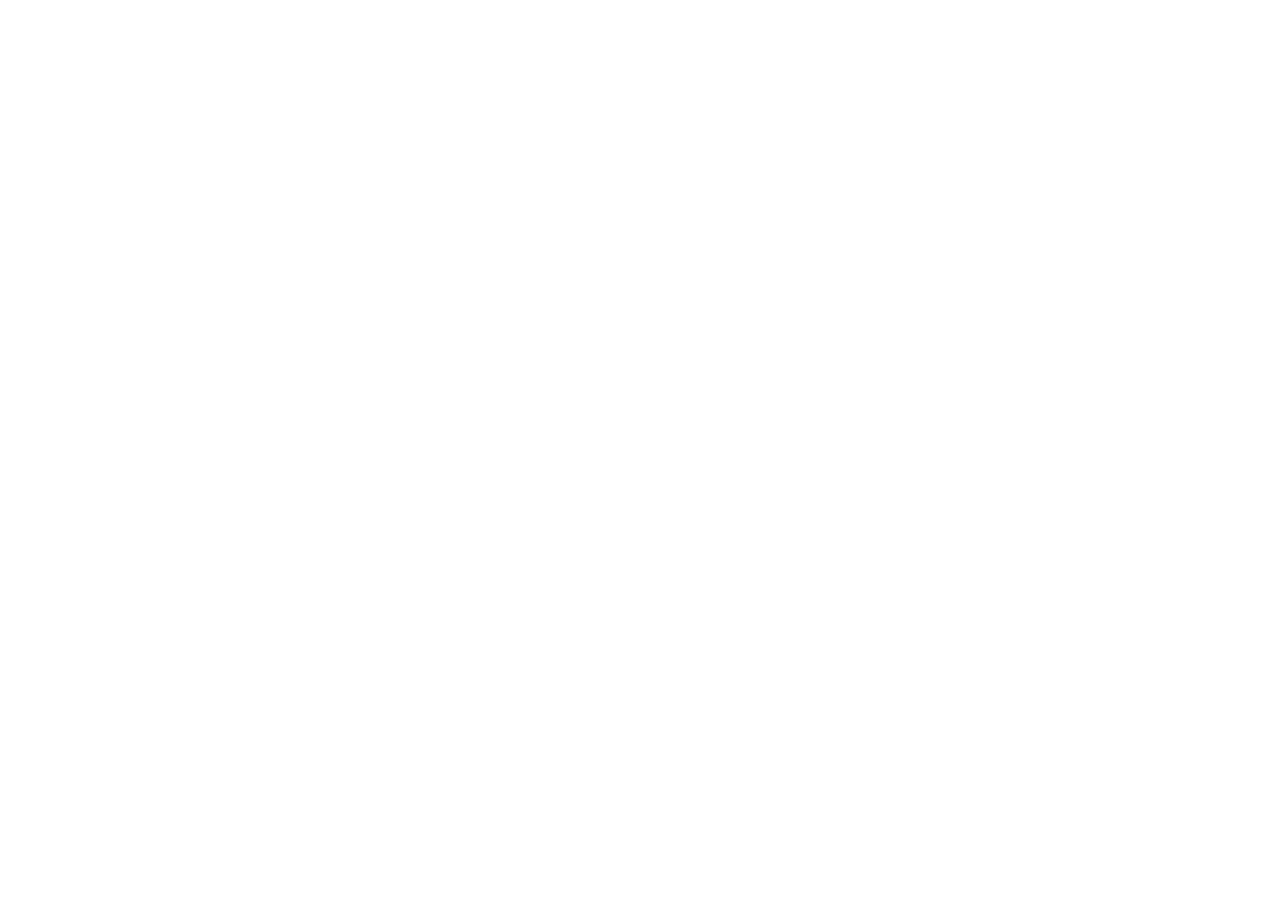
==== Calendar/index.html @ 064179ca "initial commit" ====
<!DOCTYPE html>
<html lang="en">
  <head>
    <meta charset="UTF-8" />
    <meta http-equiv="X-UA-Compatible" content="IE=edge" />
    <meta name="viewport" content="width=device-width, initial-scale=1.0" />
    <title>Document</title>
    <link rel="stylesheet" href="styles.css" />
  </head>
  <body>
    <script src="script.js"></script>
  </body>
</html>
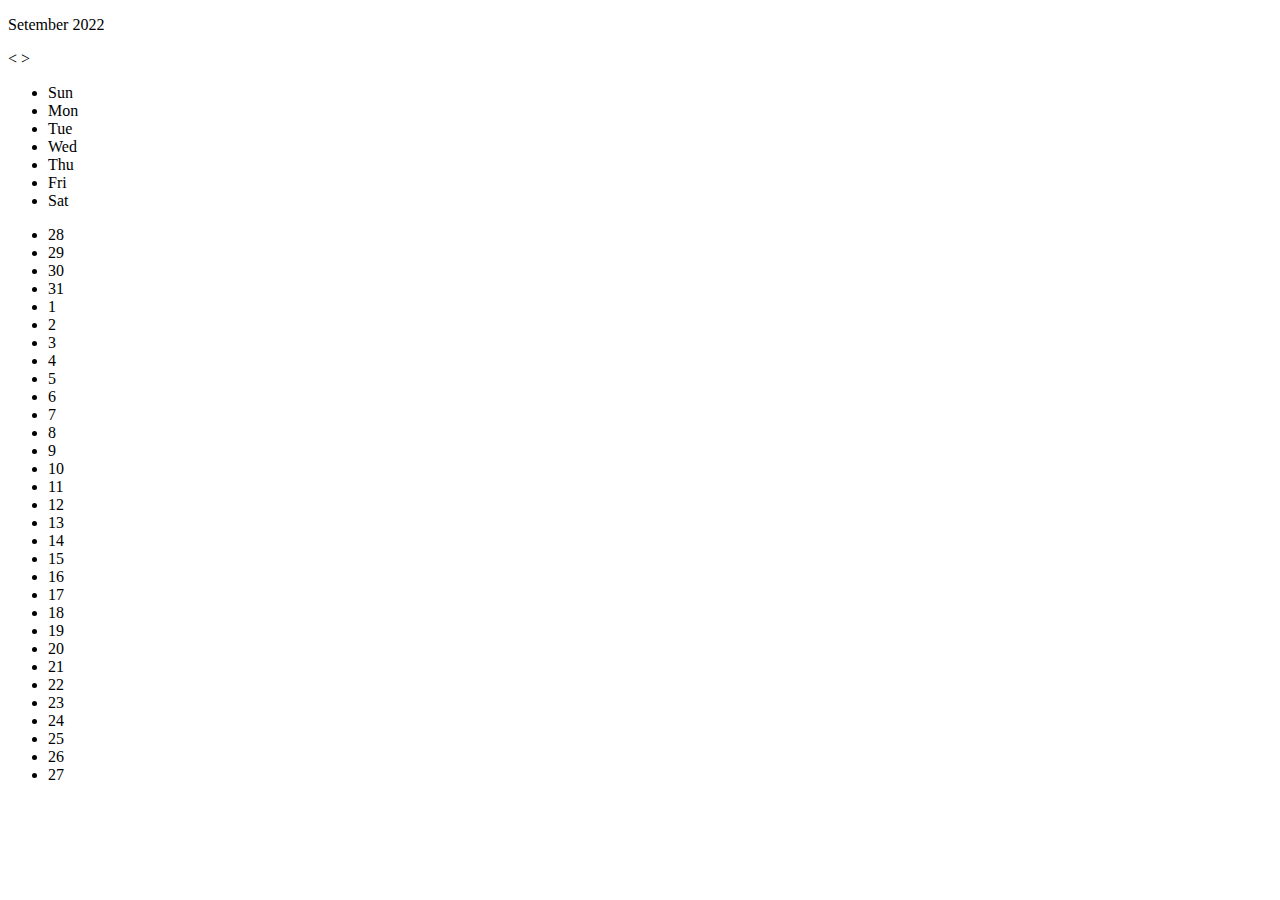
==== commit 3523e145: "Feat: 추가 - Calendar Html Layout" ====
--- a/Calendar/index.html
+++ b/Calendar/index.html
@@ -4,10 +4,63 @@
     <meta charset="UTF-8" />
     <meta http-equiv="X-UA-Compatible" content="IE=edge" />
     <meta name="viewport" content="width=device-width, initial-scale=1.0" />
-    <title>Document</title>
+    <title>Calendar</title>
     <link rel="stylesheet" href="styles.css" />
   </head>
   <body>
+    <div class="wrapper">
+      <header>
+        <p class="current-date">Setember 2022</p>
+        <div class="icons">
+          <span class="material-symbols-rounded">&lt;</span>
+          <span class="material-symbols-rounded">&gt;</span>
+        </div>
+      </header>
+      <div class="calendar">
+        <ul class="weeks">
+          <li>Sun</li>
+          <li>Mon</li>
+          <li>Tue</li>
+          <li>Wed</li>
+          <li>Thu</li>
+          <li>Fri</li>
+          <li>Sat</li>
+        </ul>
+        <ul class="days">
+          <li>28</li>
+          <li>29</li>
+          <li>30</li>
+          <li>31</li>
+          <li>1</li>
+          <li>2</li>
+          <li>3</li>
+          <li>4</li>
+          <li>5</li>
+          <li>6</li>
+          <li>7</li>
+          <li>8</li>
+          <li>9</li>
+          <li>10</li>
+          <li>11</li>
+          <li>12</li>
+          <li>13</li>
+          <li>14</li>
+          <li>15</li>
+          <li>16</li>
+          <li>17</li>
+          <li>18</li>
+          <li>19</li>
+          <li>20</li>
+          <li>21</li>
+          <li>22</li>
+          <li>23</li>
+          <li>24</li>
+          <li>25</li>
+          <li>26</li>
+          <li>27</li>
+        </ul>
+      </div>
+    </div>
     <script src="script.js"></script>
   </body>
 </html>
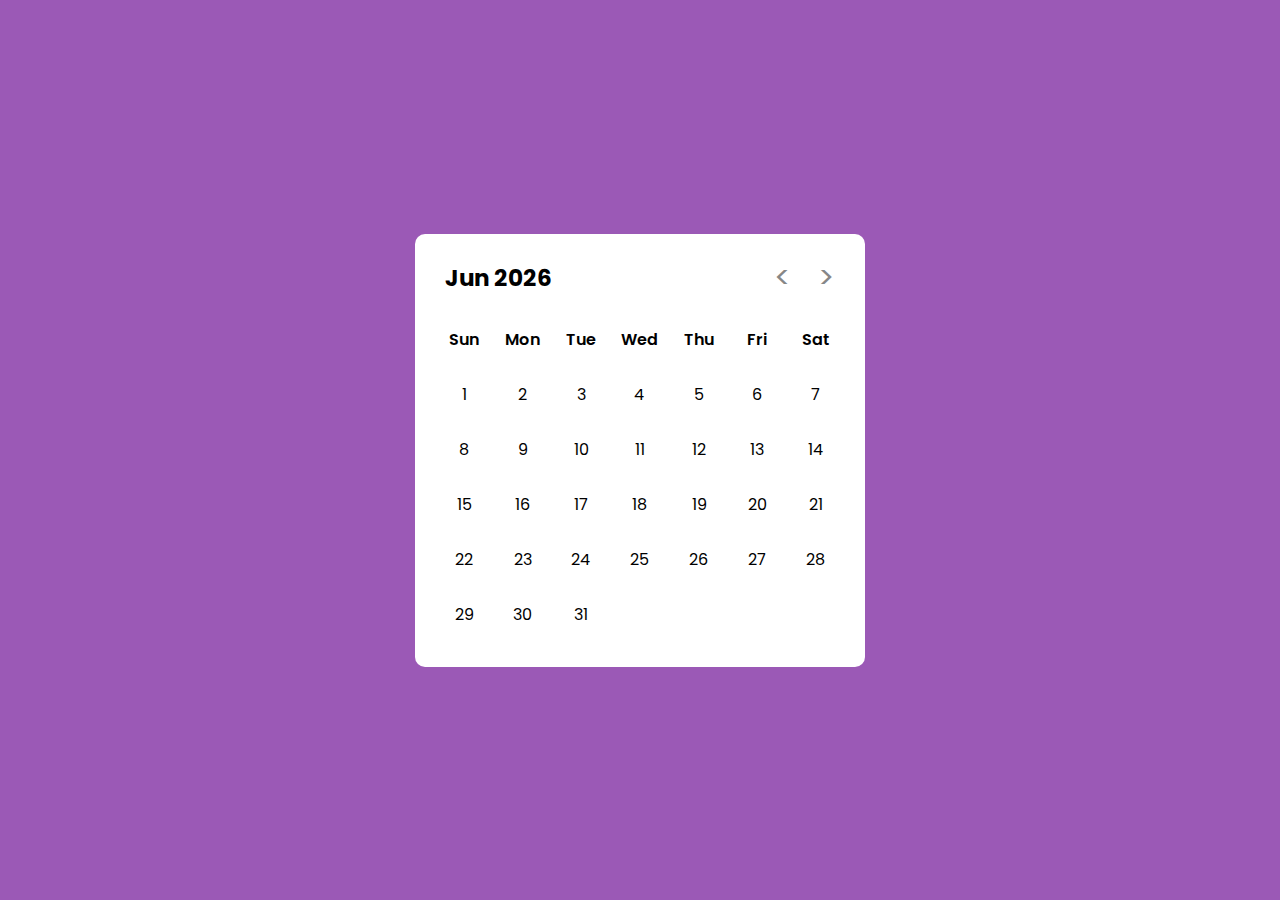
==== commit 8e340b92: "Comment: 추가 - 기존 Layout 예시 코드 주석 처리" ====
--- a/Calendar/index.html
+++ b/Calendar/index.html
@@ -10,7 +10,7 @@
   <body>
     <div class="wrapper">
       <header>
-        <p class="current-date">Setember 2022</p>
+        <p class="current-date"></p>
         <div class="icons">
           <span class="material-symbols-rounded">&lt;</span>
           <span class="material-symbols-rounded">&gt;</span>
@@ -27,10 +27,10 @@
           <li>Sat</li>
         </ul>
         <ul class="days">
-          <li>28</li>
-          <li>29</li>
-          <li>30</li>
-          <li>31</li>
+          <!-- <li class="inactive">28</li>
+          <li class="inactive">29</li>
+          <li class="inactive">30</li>
+          <li class="inactive">31</li>
           <li>1</li>
           <li>2</li>
           <li>3</li>
@@ -52,12 +52,16 @@
           <li>19</li>
           <li>20</li>
           <li>21</li>
-          <li>22</li>
+          <li class="active">22</li>
           <li>23</li>
           <li>24</li>
           <li>25</li>
           <li>26</li>
           <li>27</li>
+          <li>28</li>
+          <li>29</li>
+          <li>30</li>
+          <li class="inactive">1</li> -->
         </ul>
       </div>
     </div>
--- a/Calendar/styles.css
+++ b/Calendar/styles.css
@@ -0,0 +1,113 @@
+@import url('https://fonts.googleapis.com/css2?family=Poppins&display=swap');
+
+* {
+  margin: 0;
+  padding: 0;
+  box-sizing: border-box;
+  font-family: 'Poppins', sans-serif;
+}
+
+body {
+  display: flex;
+  align-items: center;
+  justify-content: center;
+  min-height: 100vh;
+  background: #9b59b6;
+}
+
+.wrapper {
+  background: white;
+  width: 450px;
+  border-radius: 10px;
+}
+
+.wrapper header {
+  display: flex;
+  justify-content: space-between;
+  align-items: center;
+  padding: 25px 30px 10px;
+}
+
+header .current-date {
+  font-size: 1.45rem;
+  font-weight: 700;
+}
+
+header .icons span {
+  display: inline-block;
+  height: 38px;
+  width: 38px;
+  margin: 0 1px;
+  color: #878787;
+  font-size: 1.9rem;
+  cursor: pointer;
+  text-align: center;
+  line-height: 38px;
+  border-radius: 50%;
+}
+
+header .icons span:hover {
+  background: #f2f2f2;
+}
+
+header .icons span:last-child {
+  margin-right: -10px;
+}
+
+.calendar {
+  padding: 20px;
+}
+
+.calendar .weeks li {
+  font-weight: 600;
+}
+
+.calendar .days {
+  margin-bottom: 20px;
+}
+
+.calendar .days li {
+  cursor: pointer;
+  margin-top: 30px;
+  z-index: 1;
+}
+
+.calendar ul {
+  display: flex;
+  list-style: none;
+  flex-wrap: wrap;
+  text-align: center;
+}
+
+.calendar ul li {
+  position: relative;
+  width: calc(100% / 7);
+}
+
+.days li.inactive {
+  color: #aaa;
+}
+.days li.active {
+  color: #fff;
+}
+
+.days li.active::before {
+  background-color: #9b59b6;
+}
+
+.calendar .days li::before {
+  position: absolute;
+  content: '';
+  z-index: -1;
+  height: 40px;
+  width: 40px;
+  top: 50%;
+  left: 50%;
+  border-radius: 50%;
+  transform: translate(-50%, -50%);
+}
+/* 바로 위 positon:absolute 만 있을 때는 html 기준이므로 저 배경색을 가진 박스가 하나만 보인다. but 바로 위 li 전체에 relative를 달면 전체 li에 이 박스가 보인다. */
+
+.days li:hover::before {
+  background-color: #f2f2f2;
+}
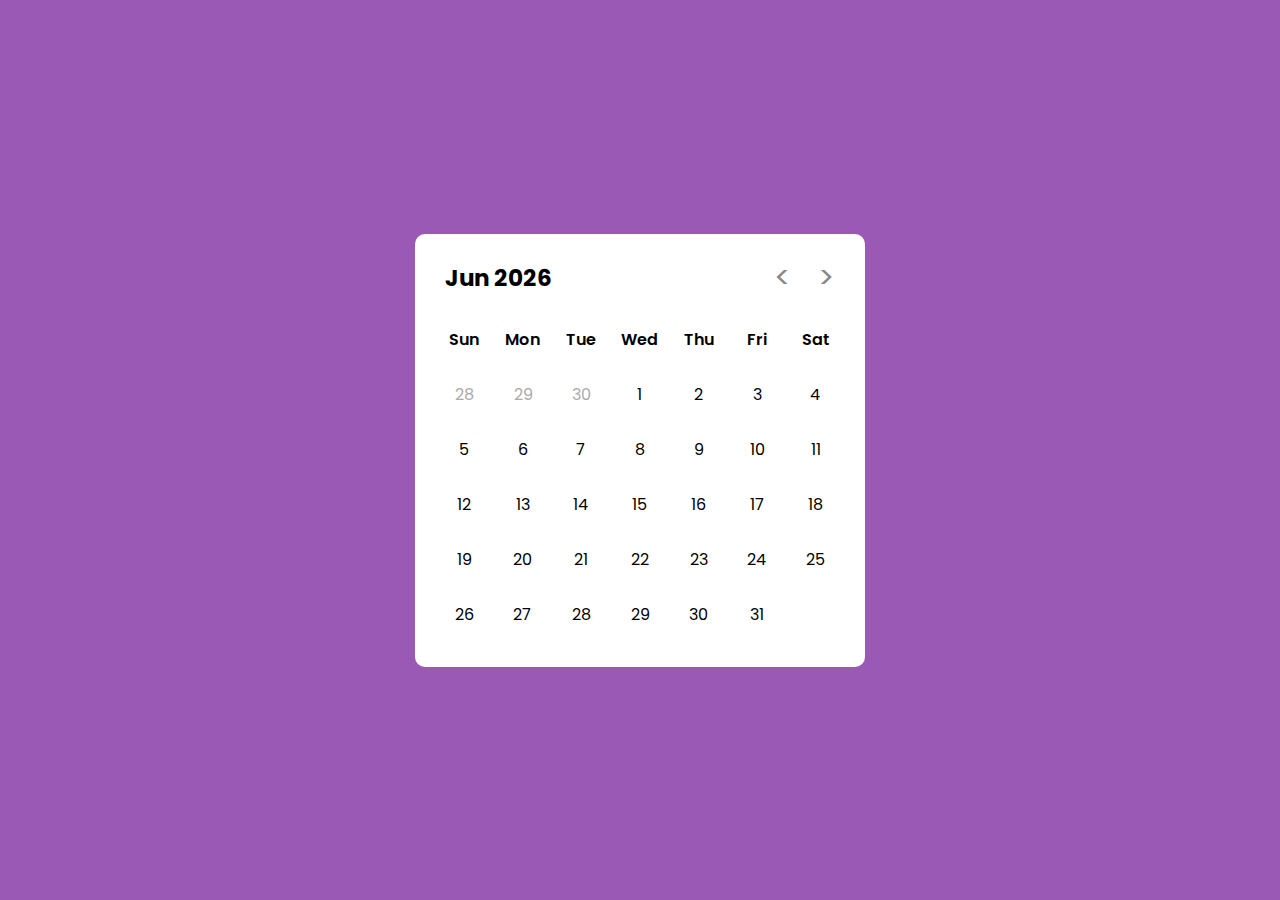
==== commit 3237c830: "Feat: 추가 - prev, next 아이콘 클릭시 달력 rerender 기능" ====
--- a/Calendar/index.html
+++ b/Calendar/index.html
@@ -12,8 +12,8 @@
       <header>
         <p class="current-date"></p>
         <div class="icons">
-          <span class="material-symbols-rounded">&lt;</span>
-          <span class="material-symbols-rounded">&gt;</span>
+          <span id="prev" class="material-symbols-rounded">&lt;</span>
+          <span id="next" class="material-symbols-rounded">&gt;</span>
         </div>
       </header>
       <div class="calendar">
